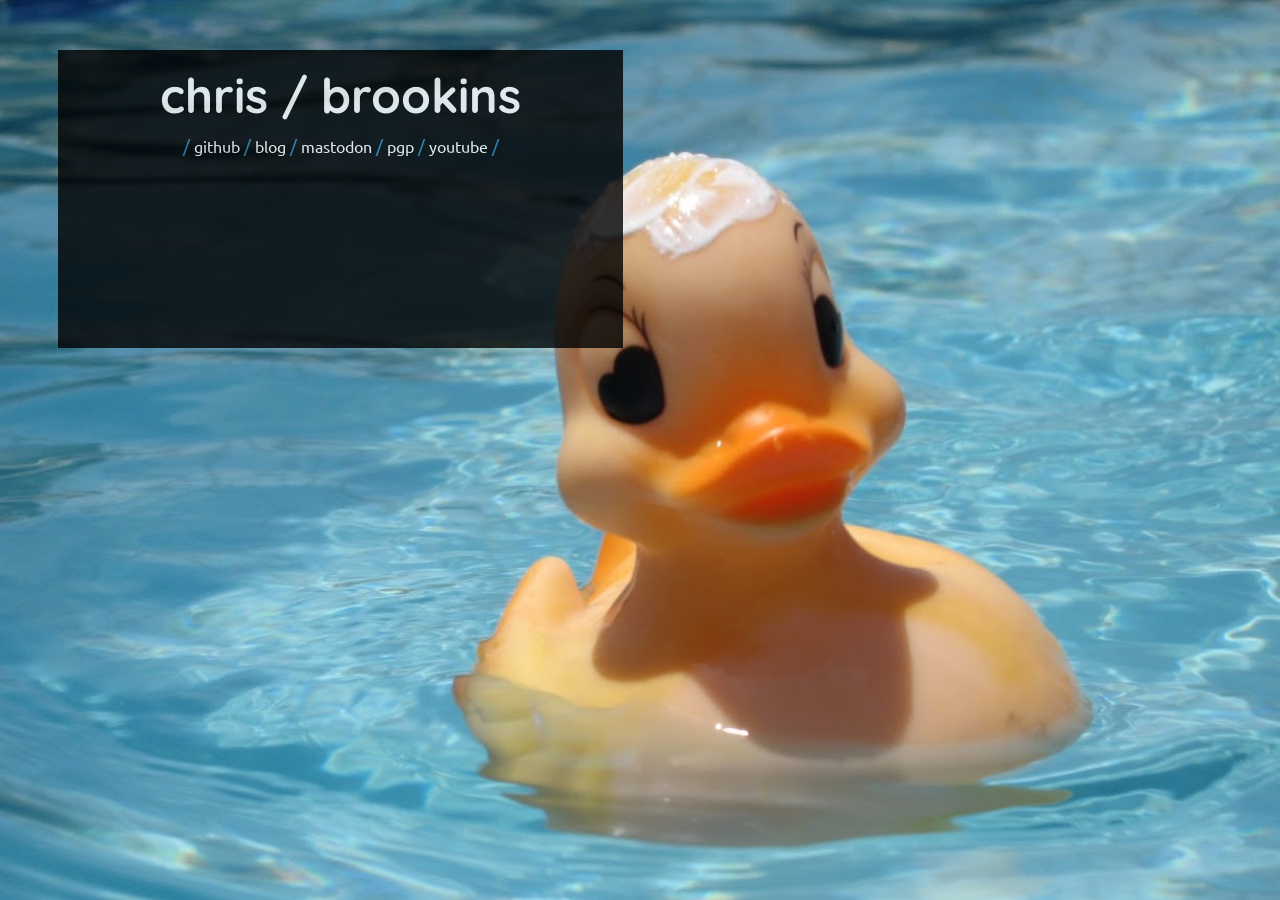
==== index.html @ 09bd8ec2 "fediverse.blog" ====
<!DOCTYPE html>
<html>
  <head>
    <meta charset="utf-8">
    <title>chris / brookins</title>

    <!-- Stylesheet -->
    <link rel="stylesheet" href="css/one.css" media="screen" title="no title" charset="utf-8">

    <!-- Fonts -->
    <link href='https://fonts.googleapis.com/css?family=Quicksand:300' rel='stylesheet' type='text/css'>
    <link href='https://fonts.googleapis.com/css?family=Ubuntu' rel='stylesheet' type='text/css'>

    <!-- Font Awesome -->
    <link rel="stylesheet" href="https://maxcdn.bootstrapcdn.com/font-awesome/4.3.0/css/font-awesome.min.css">


  </head>
  <body>
    <div id="wrapper" class="backdrop">
      <div id="content">
        <h1><a href="/">chris / brookins</a></h1>


<!--

***********************************
    Formatting for Index page
***********************************

-->

<div id ="bio" >

<!--

            ***********************************
                         Start Bio
            ***********************************

-->

<!-- <p>
</p> -->



  
<!--

            ***********************************
                         End Bio
            ***********************************

-->

</div>

<div id="icons">
    <li>/ </li>
    <a href="https://github.com/cbrookins" target="_blank">
      github
    </a>
    <li> / </li>
    <a href="https://fediverse.blog/@/cbrookins" target="_blank">
      blog
    </a>
    <li> / </li>  
    <a rel="me" href="https://mastodon.social/@cbrookins" target="_blank">
      mastodon
    </a>
    <li> / </li>
    <a href="https://keybase.io/chrisbrookins" target="_blank">
      pgp
    </a>
    <li> / </li>   
    <a href="https://www.youtube.com/c/ChrisBrookins" target="_blank">
      youtube
    </a>  
    <li> /</li>
</div>
<div id="other">
  <ul>

  </ul>
</div>

</body>
</html>
---- css/one.css ----
body {
    background-color: #ccc;
    background-image: url("/images/background.jpg");
    background-size: cover;
    background-repeat: no-repeat;
    background-attachment: fixed;
}

ol {
    list-style: none;
}

ul {
    padding: 0px;
    margin: 0px;
}

p {
    padding: 0px;
    margin 0px;
}

#wrapper {
    width: 535px;
    height: 268px;
    margin: 50px;
    padding: 15px;
    background-color: #000;
}

.backdrop {
    opacity: 0.80;
    -ms-filter: "progid:DXImageTransform.Microsoft.Alpha(Opacity=80)";/*ie8*/
    filter: alpha(opacity=80);/*ie7*/
}

#content {
    font-family: 'Ubuntu', sans-serif;
    color: #2b82ad;
    font-size: 18px;
}

#content a {
    color: #4cb1e0;
    font-size: 16px;
    text-decoration: none;
}

#content h1 {
    color: #fff;
    font-family: 'Quicksand', sans-serif;
    font-size: 48px;
    text-align: center;
    margin: 0px;
}

#content h1 a {
    color: #fff;
    font-size: 48px;
}

#content img {
    border: 0px;
}

#bio {
  padding-bottom: 10px;
}

#icons {
  padding-bottom: 10px;
  text-align: center;
}

#icons li {
  display: inline;
}

#icons a {
  color: white;
}

#other {
  font-size: 16px;
  font-weight: bold;
  text-align: center;
}

#other li {
  display: inline;
}

#other li a {
  font-size: 12px;
  font-weight: normal;
  color: white;
}

.hidden {
    display: none;
}
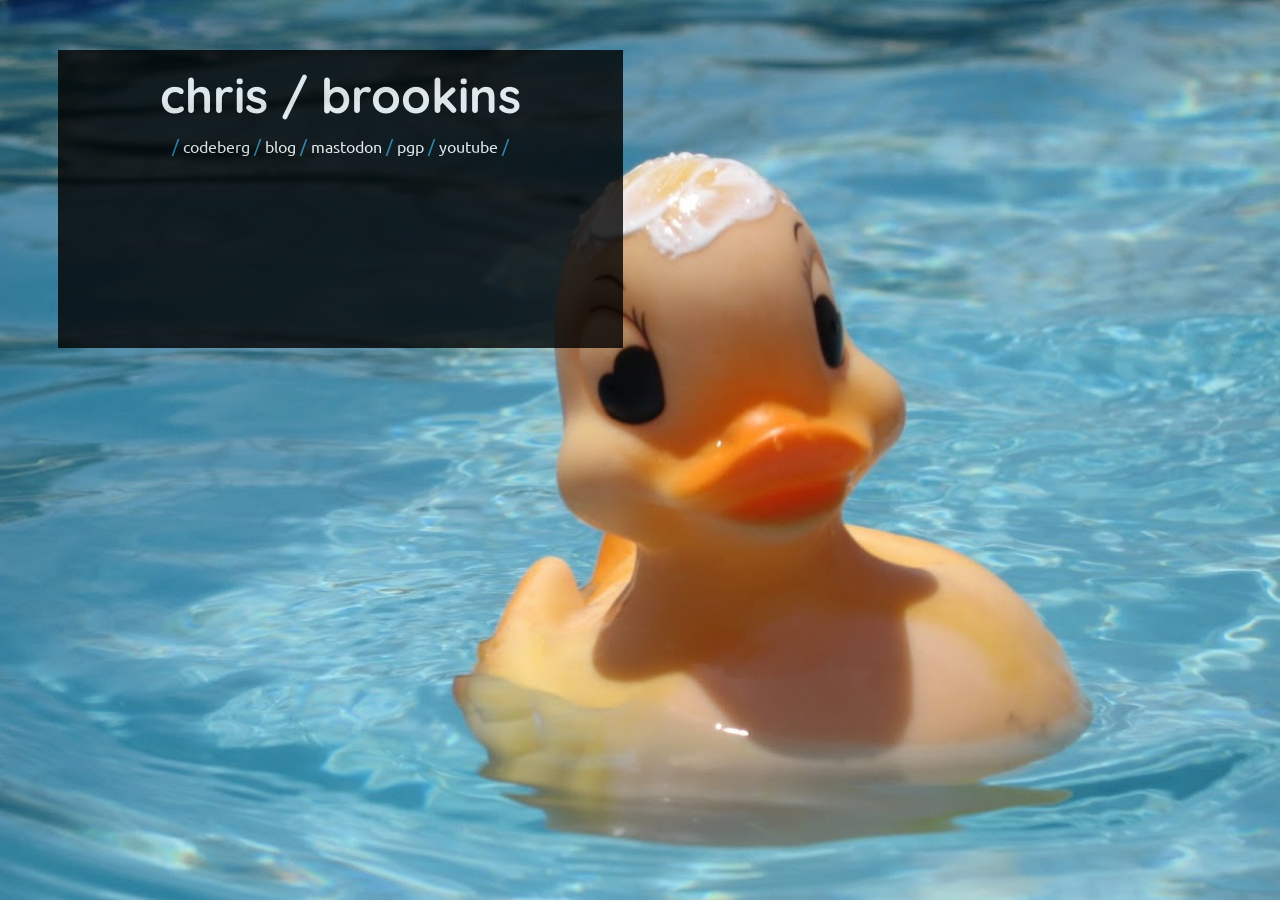
==== commit 37bf7b1a: "codeberg.org" ====
--- a/index.html
+++ b/index.html
@@ -58,8 +58,8 @@
 
 <div id="icons">
     <li>/ </li>
-    <a href="https://github.com/cbrookins" target="_blank">
-      github
+    <a href="https://codeberg.org/cbrookins" target="_blank">
+      codeberg
     </a>
     <li> / </li>
     <a href="https://fediverse.blog/@/cbrookins" target="_blank">
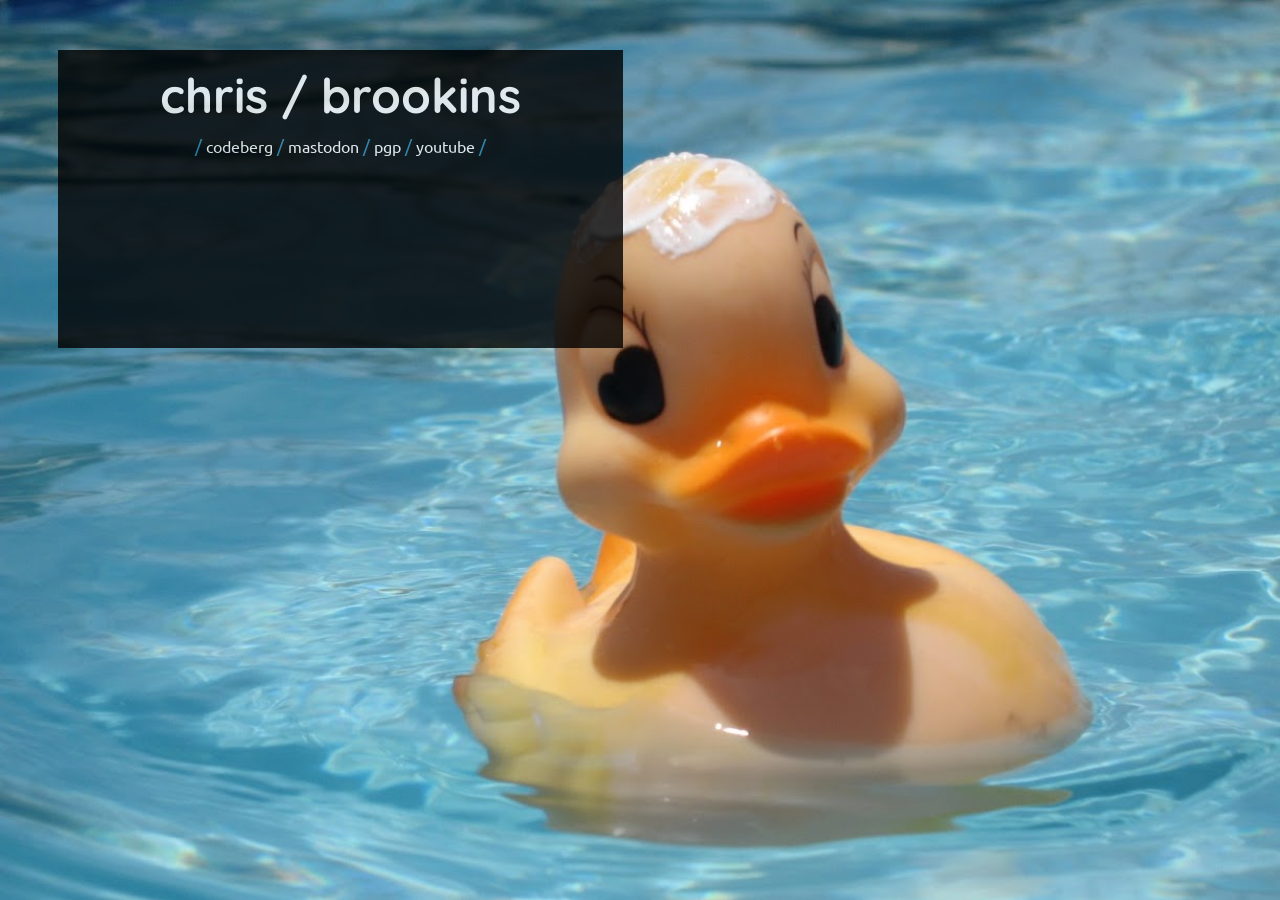
==== commit cba22b4b: "Update index.html" ====
--- a/index.html
+++ b/index.html
@@ -61,10 +61,6 @@
     <a href="https://codeberg.org/cbrookins" target="_blank">
       codeberg
     </a>
-    <li> / </li>
-    <a href="https://fediverse.blog/@/cbrookins" target="_blank">
-      blog
-    </a>
     <li> / </li>  
     <a rel="me" href="https://mastodon.social/@cbrookins" target="_blank">
       mastodon
--- a/css/one.css
+++ b/css/one.css
@@ -1,5 +1,6 @@
-body {
-    background-color: #ccc;
+
+
+html {
     background-image: url("/images/background.jpg");
     background-size: cover;
     background-repeat: no-repeat;
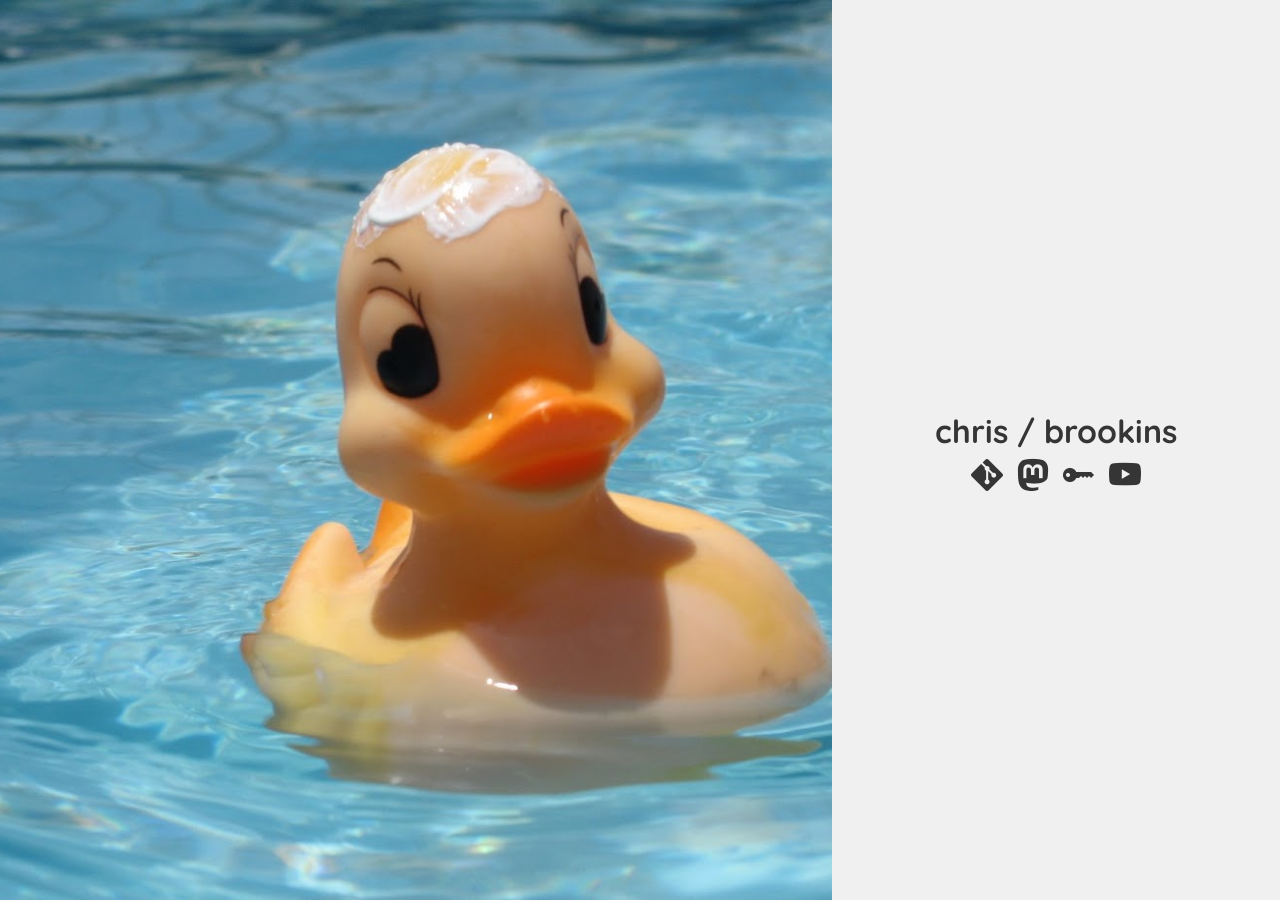
==== commit 661badd0: "[+] column layout / fa to bootstap icons" ====
--- a/index.html
+++ b/index.html
@@ -1,85 +1,44 @@
 <!DOCTYPE html>
 <html>
-  <head>
-    <meta charset="utf-8">
-    <title>chris / brookins</title>
 
-    <!-- Stylesheet -->
-    <link rel="stylesheet" href="css/one.css" media="screen" title="no title" charset="utf-8">
+<head>
+  <meta charset="utf-8">
+  <title>chris / brookins</title>
 
-    <!-- Fonts -->
-    <link href='https://fonts.googleapis.com/css?family=Quicksand:300' rel='stylesheet' type='text/css'>
-    <link href='https://fonts.googleapis.com/css?family=Ubuntu' rel='stylesheet' type='text/css'>
+  <!-- Stylesheet -->
+  <link rel="stylesheet" href="css/one.css" media="screen" title="no title" charset="utf-8">
 
-    <!-- Font Awesome -->
-    <link rel="stylesheet" href="https://maxcdn.bootstrapcdn.com/font-awesome/4.3.0/css/font-awesome.min.css">
+  <!-- Fonts -->
+  <link href='https://fonts.googleapis.com/css?family=Quicksand:300' rel='stylesheet' type='text/css'>
+  <link href='https://fonts.googleapis.com/css?family=Ubuntu' rel='stylesheet' type='text/css'>
 
+  <!-- Bootstrap icons -->
+  <link rel="stylesheet" href="https://cdn.jsdelivr.net/npm/bootstrap-icons@1.13.1/font/bootstrap-icons.min.css">
 
-  </head>
-  <body>
-    <div id="wrapper" class="backdrop">
-      <div id="content">
-        <h1><a href="/">chris / brookins</a></h1>
+</head>
 
+<body>
+  <div class="wrapper">
+    <div class="image"></div>
+    <div class="content">
+      <h1><a href="/">chris / brookins</a></h1>
 
-<!--
+      <div class="icons">
+        <a href="https://codeberg.org/cbrookins" target="_blank">
+          <li class="bi bi-git" style="font-size: 2rem"></li>
+        </a>       
+        <a rel="me" href="https://mastodon.social/@cbrookins" target="_blank">
+          <li class="bi bi-mastodon" style="font-size: 2rem"></li>
+        </a>
+        <a href="https://keybase.io/chrisbrookins" target="_blank">
+          <li class="bi bi-key-fill" style="font-size: 2rem"></li>
+        </a>
+        <a href="https://www.youtube.com/c/ChrisBrookins" target="_blank">
+          <li class="bi bi-youtube" style="font-size: 2rem"></li>
+        </a>
+      </div>
+    </div>
+  </div>
+</body>
 
-***********************************
-    Formatting for Index page
-***********************************
-
--->
-
-<div id ="bio" >
-
-<!--
-
-            ***********************************
-                         Start Bio
-            ***********************************
-
--->
-
-<!-- <p>
-</p> -->
-
-
-
-  
-<!--
-
-            ***********************************
-                         End Bio
-            ***********************************
-
--->
-
-</div>
-
-<div id="icons">
-    <li>/ </li>
-    <a href="https://codeberg.org/cbrookins" target="_blank">
-      codeberg
-    </a>
-    <li> / </li>  
-    <a rel="me" href="https://mastodon.social/@cbrookins" target="_blank">
-      mastodon
-    </a>
-    <li> / </li>
-    <a href="https://keybase.io/chrisbrookins" target="_blank">
-      pgp
-    </a>
-    <li> / </li>   
-    <a href="https://www.youtube.com/c/ChrisBrookins" target="_blank">
-      youtube
-    </a>  
-    <li> /</li>
-</div>
-<div id="other">
-  <ul>
-
-  </ul>
-</div>
-
-</body>
-</html>
+</html>
--- a/css/one.css
+++ b/css/one.css
@@ -1,100 +1,78 @@
 
 
-html {
-    background-image: url("/images/background.jpg");
-    background-size: cover;
-    background-repeat: no-repeat;
-    background-attachment: fixed;
+*{
+  margin: 0;
+  padding: 0;
+  box-sizing: border-box;
+}
+
+body, html {
+  height:100%
 }
 
 ol {
     list-style: none;
 }
 
-ul {
-    padding: 0px;
-    margin: 0px;
+.wrapper {
+    display: flex;
+    height: 100%;
 }
 
-p {
-    padding: 0px;
-    margin 0px;
+.image {
+  background-image: url("/images/background.jpg");
+  background-size: cover;
+  background-position: center;
+  height: 100%;
+  width: 65%;
 }
 
-#wrapper {
-    width: 535px;
-    height: 268px;
-    margin: 50px;
-    padding: 15px;
-    background-color: #000;
+.content {
+    font-family: 'Ubuntu', sans-serif;
+    font-size: 18px;
+    background-color: #f0f0f0;
+    padding: 20px;
+    width: 35%;
+    display: flex;
+    flex-direction: column;
+    justify-content: center;
+    align-items: center;
 }
 
-.backdrop {
-    opacity: 0.80;
-    -ms-filter: "progid:DXImageTransform.Microsoft.Alpha(Opacity=80)";/*ie8*/
-    filter: alpha(opacity=80);/*ie7*/
-}
-
-#content {
-    font-family: 'Ubuntu', sans-serif;
-    color: #2b82ad;
-    font-size: 18px;
-}
-
-#content a {
-    color: #4cb1e0;
+.content a {
     font-size: 16px;
     text-decoration: none;
 }
 
-#content h1 {
-    color: #fff;
+.content h1 {
+    color: #000000;
     font-family: 'Quicksand', sans-serif;
     font-size: 48px;
     text-align: center;
     margin: 0px;
 }
 
-#content h1 a {
-    color: #fff;
-    font-size: 48px;
+.content h1 a {
+    font-size: 32px;
+    color: rgb(53, 53, 53);
 }
 
-#content img {
+.content img {
     border: 0px;
 }
 
-#bio {
-  padding-bottom: 10px;
-}
-
-#icons {
+.icons {
   padding-bottom: 10px;
   text-align: center;
 }
 
-#icons li {
+.icons li {
   display: inline;
+  padding: 5px;
 }
 
-#icons a {
-  color: white;
-}
-
-#other {
-  font-size: 16px;
-  font-weight: bold;
-  text-align: center;
-}
-
-#other li {
-  display: inline;
-}
-
-#other li a {
-  font-size: 12px;
-  font-weight: normal;
-  color: white;
+.icons a {
+  color: rgb(53, 53, 53);
 }
 
 .hidden {
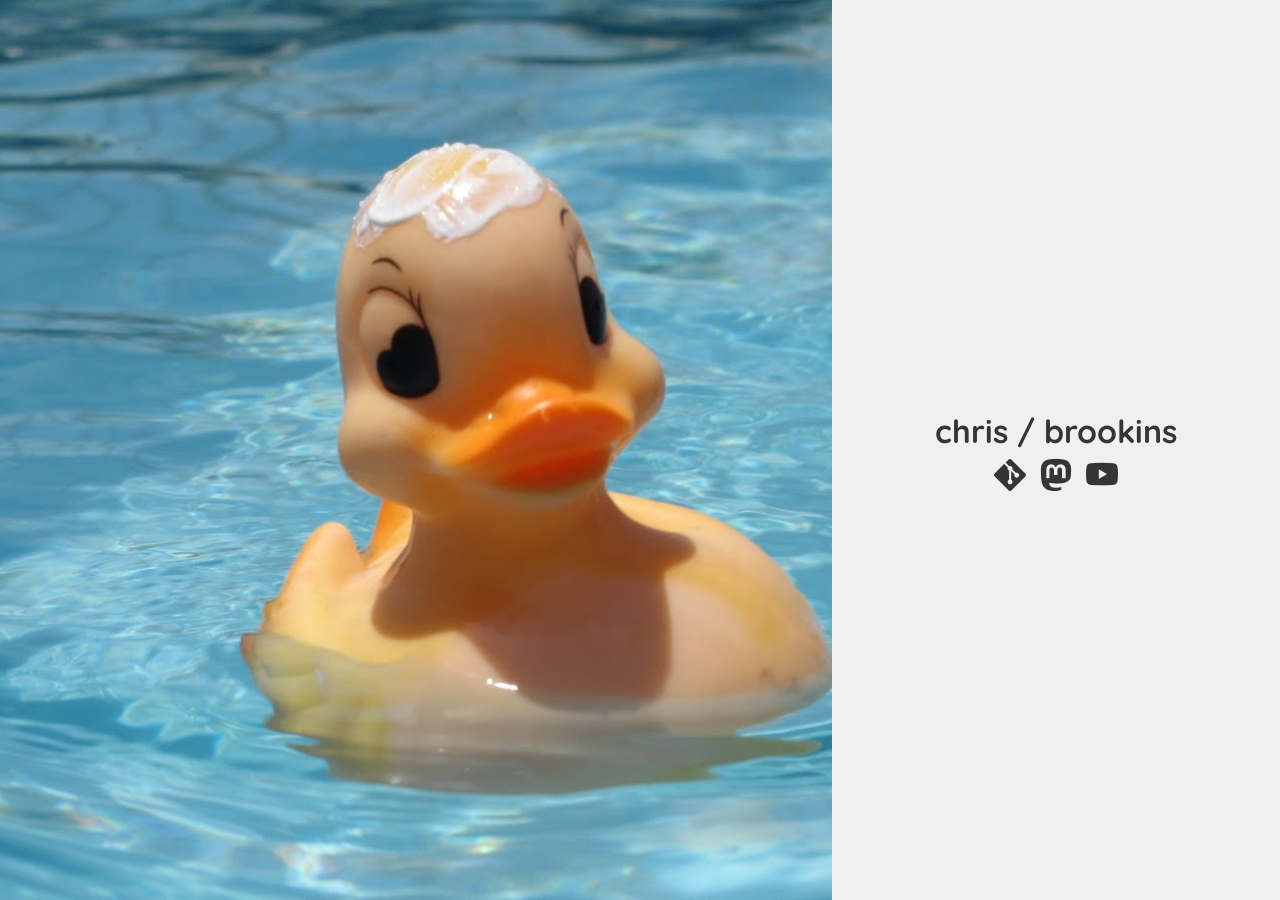
==== commit 3033b436: "Remove Keybase link from index.html Removed Keybase link from social media section." ====
--- a/index.html
+++ b/index.html
@@ -30,9 +30,6 @@
         <a rel="me" href="https://mastodon.social/@cbrookins" target="_blank">
           <li class="bi bi-mastodon" style="font-size: 2rem"></li>
         </a>
-        <a href="https://keybase.io/chrisbrookins" target="_blank">
-          <li class="bi bi-key-fill" style="font-size: 2rem"></li>
-        </a>
         <a href="https://www.youtube.com/c/ChrisBrookins" target="_blank">
           <li class="bi bi-youtube" style="font-size: 2rem"></li>
         </a>
@@ -41,4 +38,4 @@
   </div>
 </body>
 
-</html>+</html>
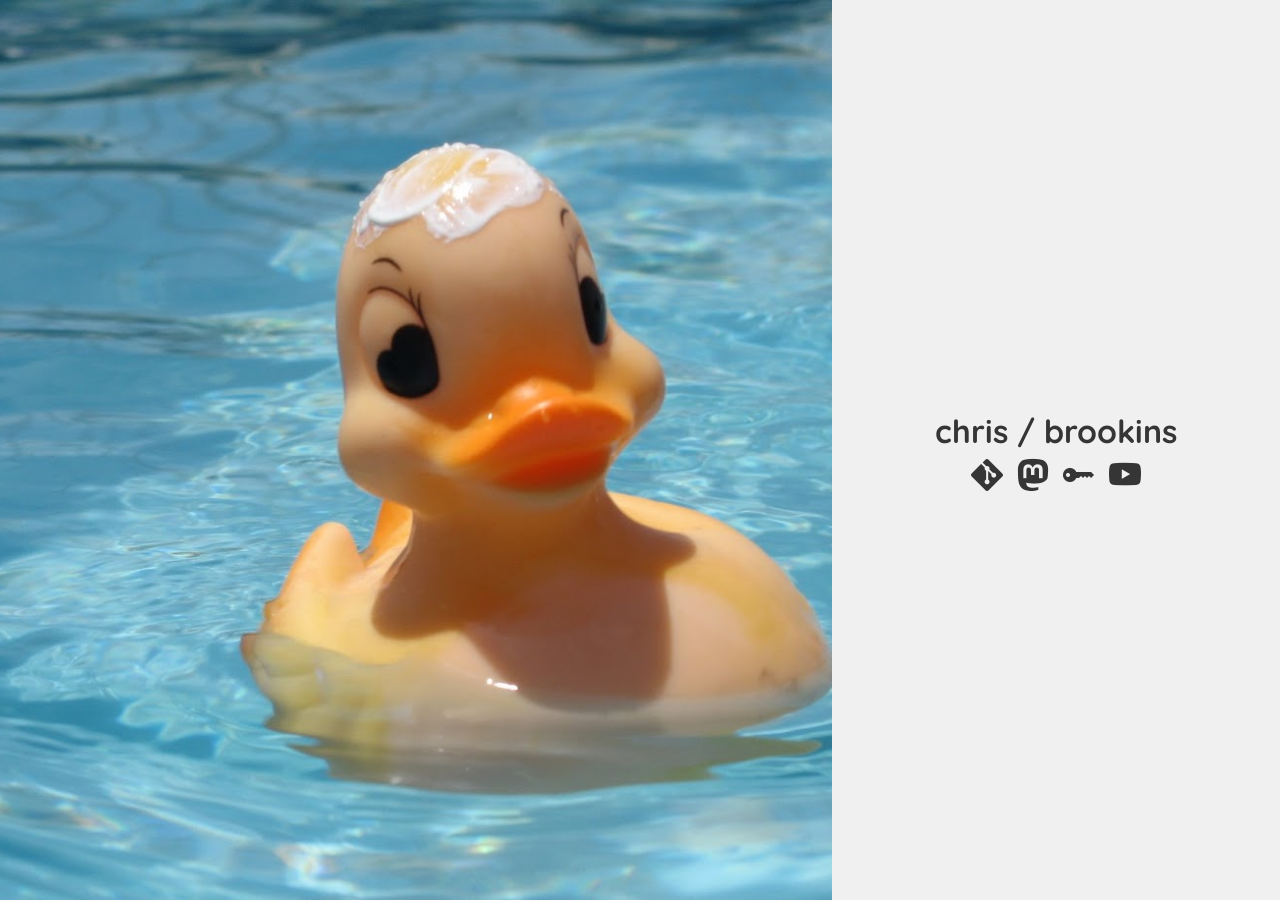
==== commit b4c97e42: "Add link to public PGP key Added a link to the public PGP key in the footer." ====
--- a/index.html
+++ b/index.html
@@ -30,6 +30,9 @@
         <a rel="me" href="https://mastodon.social/@cbrookins" target="_blank">
           <li class="bi bi-mastodon" style="font-size: 2rem"></li>
         </a>
+        <a href="https://raw.githubusercontent.com/cbrookins/chris.brookins.info/refs/heads/gh-pages/pub.pgp" target="_blank">
+          <li class="bi bi-key-fill" style="font-size: 2rem"></li>
+        </a>
         <a href="https://www.youtube.com/c/ChrisBrookins" target="_blank">
           <li class="bi bi-youtube" style="font-size: 2rem"></li>
         </a>
